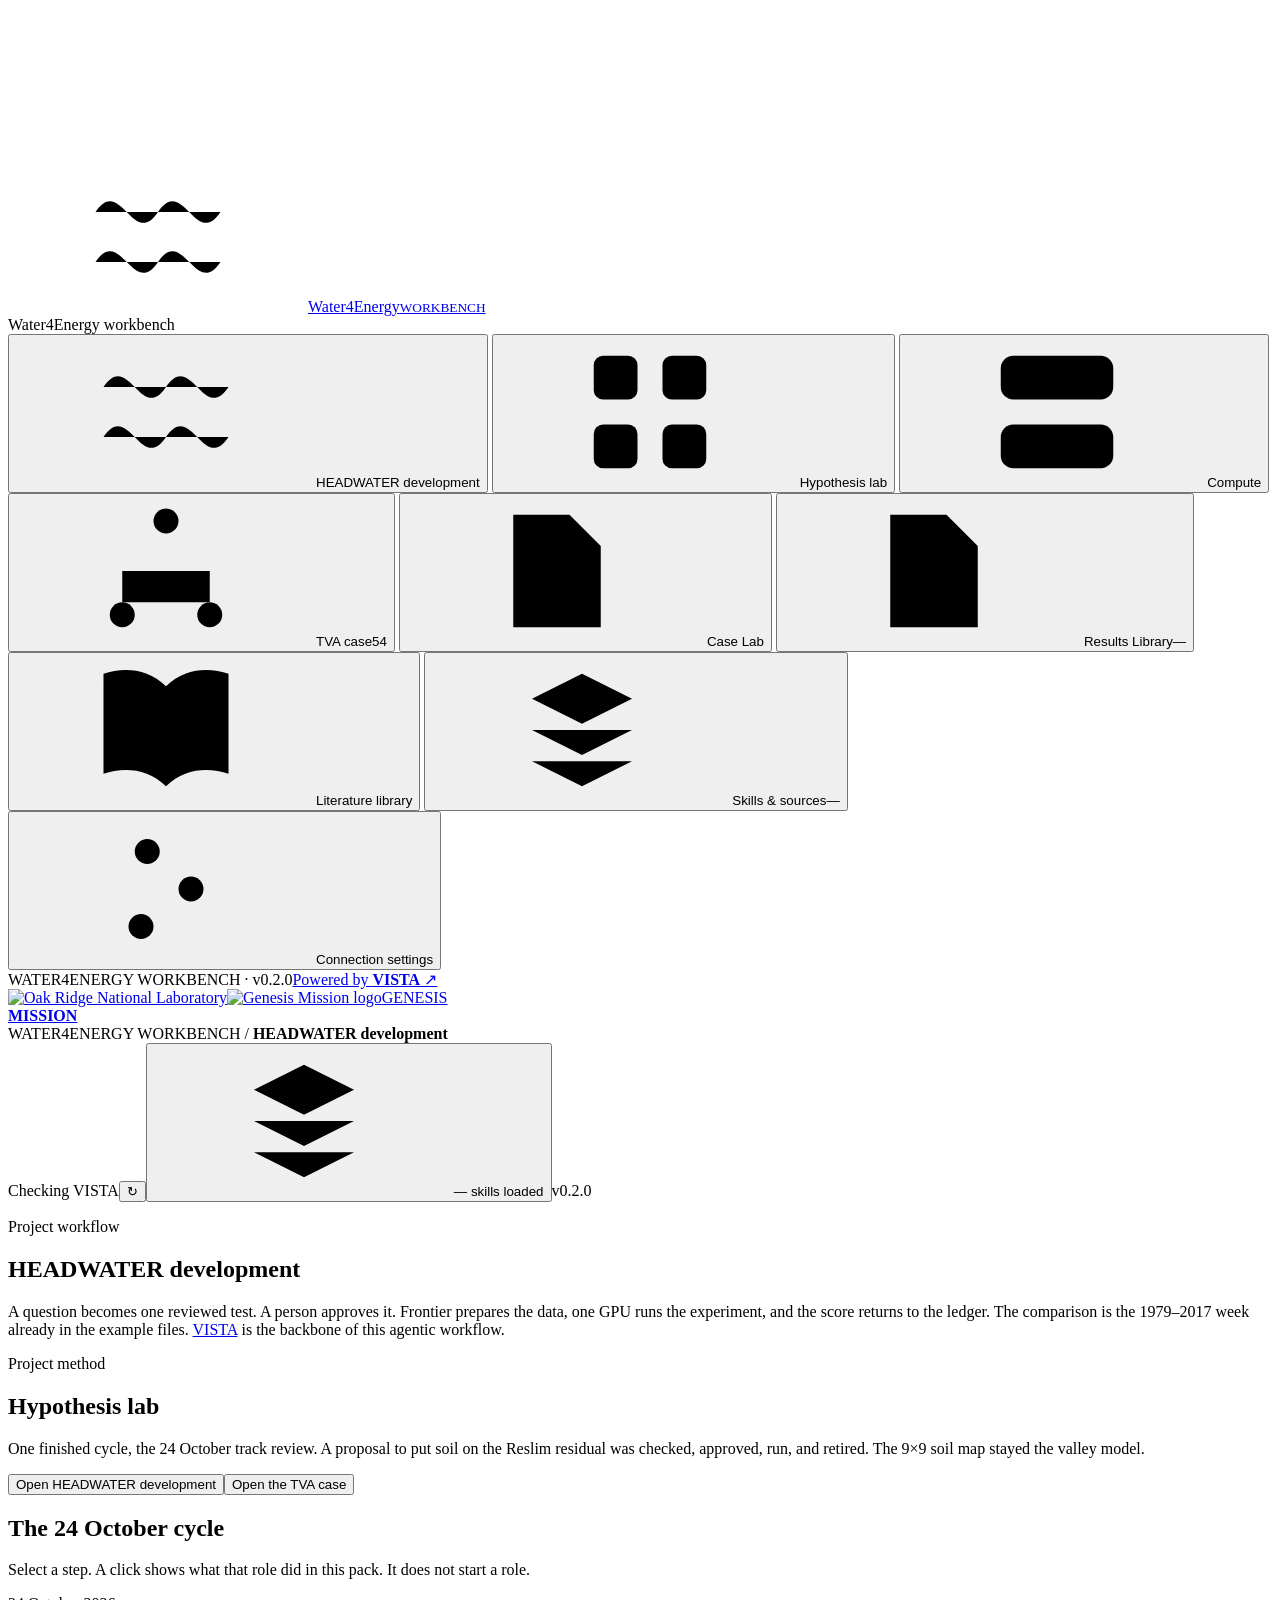
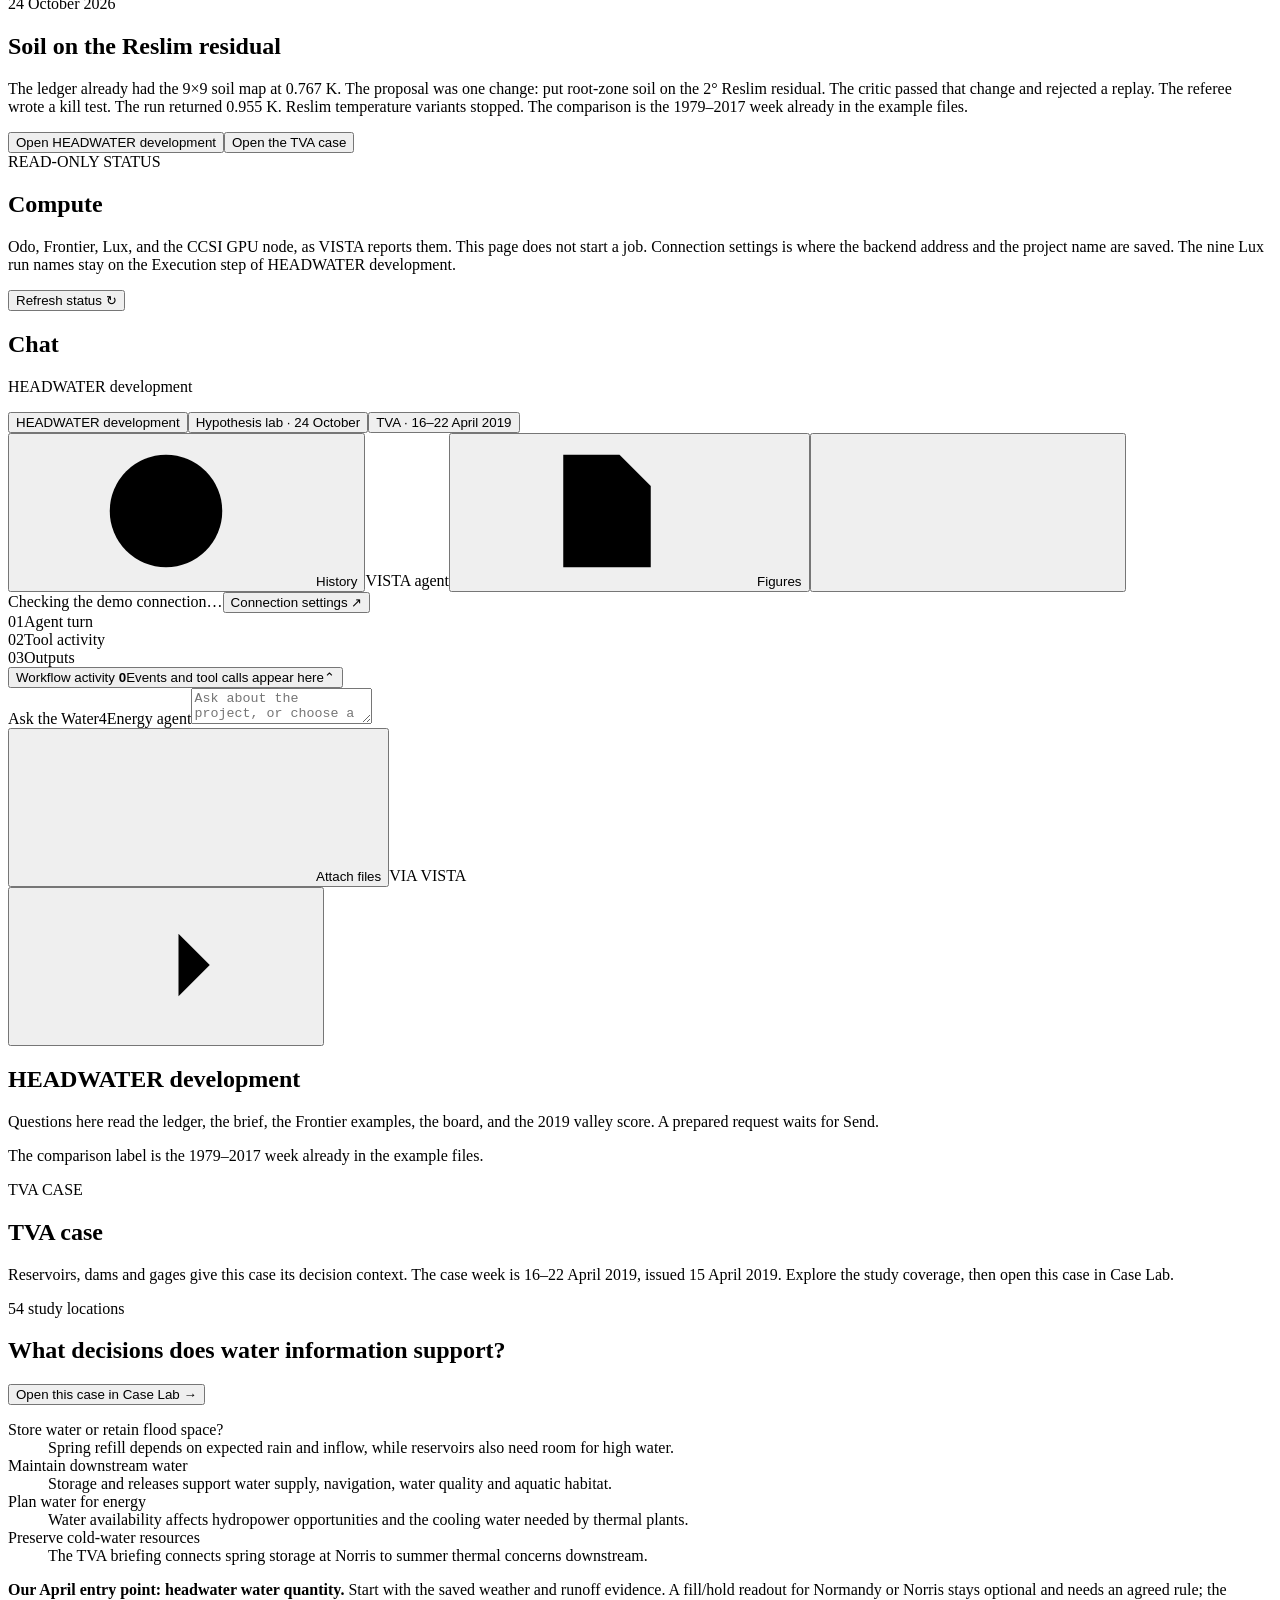
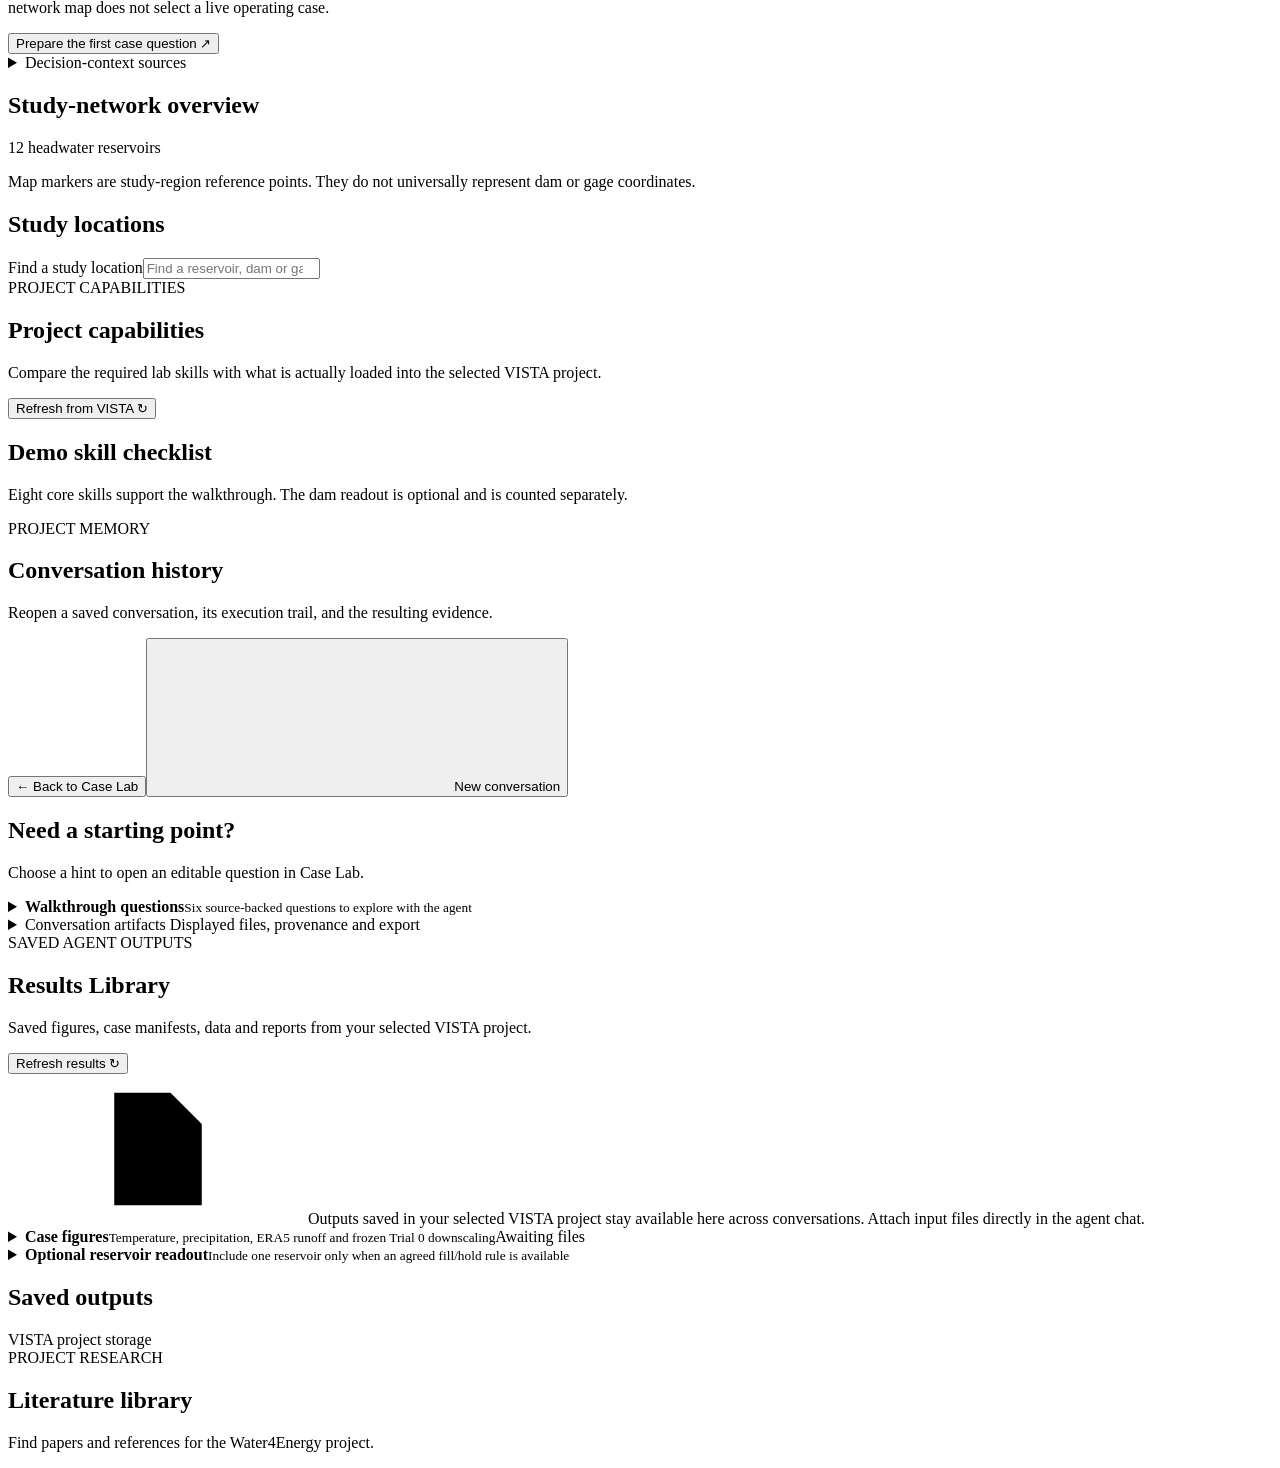
==== Water4Energy-Workbench/public/index.html @ d0199a81 "Record the Water4Energy workbench as v0.2.0, continuing Yang's v0.1.0. Chat sits beside HEADWATER de" ====
<!doctype html>
<html lang="en">
<head>
  <meta charset="utf-8">
  <meta name="viewport" content="width=device-width, initial-scale=1">
  <meta name="theme-color" content="#00662c">
  <meta name="description" content="The Water4Energy project workbench: HEADWATER development, and the cases inside the project.">
  <title>Water4Energy workbench</title>
  <link rel="icon" href="/favicon.svg" type="image/svg+xml">
  <link rel="stylesheet" href="/styles.css">
  <link rel="stylesheet" href="/brand-theme.css">
  <link rel="stylesheet" href="/live-workspace.css">
  <link rel="stylesheet" href="/results-library.css">
  <link rel="stylesheet" href="/hypothesis-demo.css">
  <link rel="stylesheet" href="/context-tools.css">
  <link rel="stylesheet" href="/hypothesis-guide.css">
  <link rel="stylesheet" href="/chat-first.css">
  <link rel="stylesheet" href="/hypothesis-lab.css">
  <link rel="stylesheet" href="/connection-resources.css">
  <link rel="stylesheet" href="/literature-library.css">
  <link rel="stylesheet" href="/composer-resize.css">
  <link rel="stylesheet" href="/research-workspace.css">
  <link rel="stylesheet" href="/case-journey.css">
  <link rel="stylesheet" href="/headwater-workflow.css">
  <script src="/project-ui.js" defer></script>
  <script src="/hypothesis-demo.js" defer></script>
  <script src="/results-library.js" defer></script>
  <script src="/hypothesis-guide.js" defer></script>
  <script src="/composer-resize.js" defer></script>
  <script src="/literature-library.js" defer></script>
  <script src="/live-lab-sync.js" defer></script>
  <script src="/headwater-workflow.js" defer></script>
  <script src="/case-journey.js" defer></script>
  <script src="/app.js" defer></script>
</head>
<body data-mode="live" class="research-theme chat-beside">
<svg class="icon-library" aria-hidden="true"><defs>
  <symbol id="i-skill" viewBox="0 0 24 24"><path d="m12 3 8 4-8 4-8-4zM4 12l8 4 8-4M4 17l8 4 8-4"/></symbol>
  <symbol id="i-network" viewBox="0 0 24 24"><circle cx="12" cy="4" r="2"/><circle cx="5" cy="19" r="2"/><circle cx="19" cy="19" r="2"/><path d="M12 6v6M5 17v-5h14v5"/></symbol>
  <symbol id="i-grid" viewBox="0 0 24 24"><rect x="3" y="3" width="7" height="7" rx="1.5"/><rect x="14" y="3" width="7" height="7" rx="1.5"/><rect x="3" y="14" width="7" height="7" rx="1.5"/><rect x="14" y="14" width="7" height="7" rx="1.5"/></symbol>
  <symbol id="i-clock" viewBox="0 0 24 24"><circle cx="12" cy="12" r="9"/><path d="M12 7v5l3 2"/></symbol>
  <symbol id="i-book" viewBox="0 0 24 24"><path d="M12 5v16M12 5C9 2 5 2 2 3v16c3-1 7-1 10 2 3-3 7-3 10-2V3c-3-1-7-1-10 2Z"/></symbol>
  <symbol id="i-file" viewBox="0 0 24 24"><path d="M14 3H5v18h14V8zM14 3v6h5M8 13h8M8 17h5"/></symbol>
  <symbol id="i-server" viewBox="0 0 24 24"><rect x="3" y="3" width="18" height="7" rx="2"/><rect x="3" y="14" width="18" height="7" rx="2"/><path d="M7 6.5h.01M7 17.5h.01M12 6.5h5M12 17.5h5"/></symbol>
  <symbol id="i-arrow" viewBox="0 0 24 24"><path d="M5 12h14m-5-5 5 5-5 5"/></symbol>
  <symbol id="i-down" viewBox="0 0 24 24"><path d="M12 3v12m-5-5 5 5 5-5M5 16v5h14v-5"/></symbol>
  <symbol id="i-plus" viewBox="0 0 24 24"><path d="M12 5v14M5 12h14"/></symbol>
  <symbol id="i-play" viewBox="0 0 24 24"><path d="m8 5 11 7-11 7z"/></symbol>
  <symbol id="i-check" viewBox="0 0 24 24"><path d="m5 12 4 4L19 6"/></symbol>
  <symbol id="i-link" viewBox="0 0 24 24"><path d="m10 13 4-4M8 16l-1 1a4 4 0 0 1-6-6l4-4a4 4 0 0 1 6 0m2 1 1-1a4 4 0 0 1 6 6l-4 4a4 4 0 0 1-6 0" transform="translate(1 0)"/></symbol>
  <symbol id="i-settings" viewBox="0 0 24 24"><path d="M4 6h16M4 12h16M4 18h16"/><circle cx="9" cy="6" r="2"/><circle cx="16" cy="12" r="2"/><circle cx="8" cy="18" r="2"/></symbol>
  <symbol id="i-close" viewBox="0 0 24 24"><path d="m6 6 12 12M6 18 18 6"/></symbol>
  <symbol id="i-wave" viewBox="0 0 24 24"><path d="M2 8c4-6 6 6 10 0s6 6 10 0M2 16c4-6 6 6 10 0s6 6 10 0"/></symbol>
  <symbol id="i-pin" viewBox="0 0 24 24"><path d="M19 10c0 5-7 11-7 11S5 15 5 10a7 7 0 1 1 14 0Z"/><circle cx="12" cy="10" r="2"/></symbol>
  <symbol id="i-stop" viewBox="0 0 24 24"><rect x="6" y="6" width="12" height="12" rx="1"/></symbol>
</defs></svg>
<aside class="sidebar">
  <a href="#headwater" class="brand" aria-label="Water4Energy home"><span class="brand-mark"><svg><use href="#i-wave"/></svg></span><span>Water<span class="brand-four">4</span>Energy<small>WORKBENCH</small></span></a>
  <div class="project-label">Water4Energy workbench</div>
  <nav class="main-nav" aria-label="Main navigation">
    <button class="nav-item active" data-view="headwater"><svg><use href="#i-wave"/></svg>HEADWATER development<span class="nav-active-dot"></span></button>
    <button class="nav-item" data-view="introduction"><svg><use href="#i-grid"/></svg>Hypothesis lab<span class="nav-active-dot"></span></button>
    <button class="nav-item" data-view="compute"><svg><use href="#i-server"/></svg>Compute<span class="nav-active-dot"></span></button>
    <button class="nav-item" data-view="network"><svg><use href="#i-network"/></svg>TVA case<span class="nav-count" id="network-count">54</span></button>
    <button class="nav-item" data-view="workspace"><svg><use href="#i-file"/></svg>Case Lab<span class="nav-active-dot"></span></button>
    <button class="nav-item" data-view="files"><svg><use href="#i-file"/></svg>Results Library<span class="nav-count" id="file-count">—</span></button>
    <button class="nav-item" data-view="literature"><svg><use href="#i-book"/></svg>Literature library</button>
    <button class="nav-item" data-view="skills"><svg><use href="#i-skill"/></svg>Skills &amp; sources<span class="nav-count" id="skill-count">—</span></button>
  </nav>
  <div class="resource-list" id="sidebar-resources" hidden></div>
  <div class="sidebar-bottom"><button id="connection-button"><svg><use href="#i-settings"/></svg>Connection settings</button><div class="powered"><span>WATER4ENERGY WORKBENCH · v0.2.0</span><a class="vista-source" href="https://github.com/Genesis-VISTA/vista" target="_blank" rel="noopener noreferrer">Powered by <b>VISTA</b> ↗</a></div></div>
</aside>
<div class="app-shell">
  <header class="topbar"><div class="brand-partners" aria-label="Oak Ridge National Laboratory and Genesis Mission"><a class="partner-ornl" href="https://www.ornl.gov/" target="_blank" rel="noopener noreferrer" aria-label="Oak Ridge National Laboratory"><img src="/assets/brand/ornl-logo.svg" alt="Oak Ridge National Laboratory" class="ornl-logo" width="156" height="38"></a><span class="partner-divider" aria-hidden="true"></span><a class="partner-genesis" href="https://www.energy.gov/undersecretaryforscience/genesis-mission/genesis-mission" target="_blank" rel="noopener noreferrer" aria-label="Genesis Mission"><img src="/assets/brand/genesis-mission-black.png" alt="Genesis Mission logo" width="61" height="63"><span>GENESIS<br><b>MISSION</b></span></a></div><div class="breadcrumb">WATER4ENERGY WORKBENCH <span>/</span> <b id="view-breadcrumb">HEADWATER development</b></div><div class="topbar-actions"><span id="connection-pill" class="connection-pill"><i></i> Checking VISTA</span><button class="icon-button" id="refresh-button" title="Refresh connection and results" aria-label="Refresh connection and results">↻</button><button class="skills-topbar" id="skills-topbar"><svg><use href="#i-skill"/></svg><span id="skills-topbar-count">—</span> skills loaded</button><span class="demo-version" title="Water4Energy workbench version">v0.2.0</span></div></header>
  <main>
    <section id="view-headwater" class="view active">
      <div class="journey-heading"><div><p class="journey-kicker">Project workflow</p><h1>HEADWATER development</h1><p>A question becomes one reviewed test. A person approves it. Frontier prepares the data, one GPU runs the experiment, and the score returns to the ledger. The comparison is the 1979–2017 week already in the example files. <a class="vista-source" href="https://github.com/Genesis-VISTA/vista" target="_blank" rel="noopener noreferrer">VISTA</a> is the backbone of this agentic workflow.</p></div></div>
      <video id="hw-video" class="hw-video" hidden controls playsinline preload="none">The project workflow clip will play here when the file is added.</video>
      <div id="headwater-workflow"></div>
    </section>
    <section id="view-introduction" class="view">
      <div class="journey-heading"><div><p class="journey-kicker">Project method</p><h1>Hypothesis lab</h1><p>One finished cycle, the 24 October track review. A proposal to put soil on the Reslim residual was checked, approved, run, and retired. The 9×9 soil map stayed the valley model.</p></div></div>
      <div class="project-entries"><button type="button" class="primary-button" data-journey-nav="headwater">Open HEADWATER development</button><button type="button" class="text-button" data-journey-nav="network">Open the TVA case</button></div>
      <div class="method-case-grid">
        <section class="method-explorer" aria-labelledby="method-title"><h2 id="method-title">The 24 October cycle</h2><p class="method-instruction">Select a step. A click shows what that role did in this pack. It does not start a role.</p><div id="intro-workflow"></div><div id="intro-step-detail" aria-live="polite"></div></section>
        <section class="case-brief" aria-labelledby="case-brief-title"><p class="journey-kicker">24 October 2026</p><h2 id="case-brief-title">Soil on the Reslim residual</h2><p>The ledger already had the 9×9 soil map at 0.767 K. The proposal was one change: put root-zone soil on the 2° Reslim residual. The critic passed that change and rejected a replay. The referee wrote a kill test. The run returned 0.955 K. Reslim temperature variants stopped. The comparison is the 1979–2017 week already in the example files.</p><div class="journey-actions"><button type="button" class="primary-button" data-journey-nav="headwater">Open HEADWATER development</button><button type="button" class="text-button" data-journey-nav="network">Open the TVA case</button></div></section>
      </div>
    </section>
    <section id="view-compute" class="view">
      <div class="page-heading"><div><div class="eyebrow">READ-ONLY STATUS</div><h1>Compute</h1><p>Odo, Frontier, Lux, and the CCSI GPU node, as VISTA reports them. This page does not start a job. Connection settings is where the backend address and the project name are saved. The nine Lux run names stay on the Execution step of HEADWATER development.</p></div></div>
      <button type="button" class="secondary-button" id="compute-refresh">Refresh status ↻</button>
      <div id="compute-resources" class="resource-cards"></div>
    </section>
    <div id="dock-chat">
      <div class="hypothesis-lab-grid">
      <section class="panel agent-panel demo-agent-primary" aria-label="Project conversation"><div class="panel-heading"><div class="lab-chat-title"><h1>Chat</h1><p id="case-lab-subtitle">HEADWATER development</p><div class="case-switcher" role="group" aria-label="Active context"><button type="button" data-case-context="headwater" aria-pressed="true">HEADWATER development</button><button type="button" data-case-context="lab" aria-pressed="false">Hypothesis lab · 24 October</button><button type="button" data-case-context="tva" aria-pressed="false">TVA · 16–22 April 2019</button></div></div><div class="agent-header-actions"><button type="button" class="text-button lab-history-button" id="lab-history" aria-label="Open conversation history"><svg aria-hidden="true"><use href="#i-clock"/></svg>History</button><span id="agent-state" class="agent-state">VISTA agent</span><button class="text-button chat-figures-button" id="view-case-figures" aria-label="View case figures" aria-controls="hypothesis-guide-gallery"><svg><use href="#i-file"/></svg>Figures</button><button class="icon-button" id="new-chat" title="New conversation" aria-label="New conversation"><svg><use href="#i-plus"/></svg></button></div></div><div class="demo-status-bar"><span id="demo-status-line" role="status">Checking the demo connection…</span><button class="text-button" id="demo-setup-button" aria-haspopup="dialog">Connection settings ↗</button></div><div id="case-question-controls" class="case-question-controls"></div><div class="workflow-strip" id="workflow-strip"><div data-step="0"><span>01</span>Agent turn</div><i></i><div data-step="1"><span>02</span>Tool activity</div><i></i><div data-step="2"><span>03</span>Outputs</div></div><div class="chat-scroll" id="chat-scroll"><div class="chat-messages" id="chat-messages" aria-live="polite"></div></div><div class="activity-drawer"><button id="activity-toggle" aria-expanded="false"><span><i class="activity-dot"></i> Workflow activity <b id="activity-count">0</b></span><span id="activity-last">Events and tool calls appear here</span><span class="chevron">⌃</span></button><div id="activity-log" class="activity-log" hidden></div></div><div id="composer-resize-handle" class="composer-resize-handle" role="separator" tabindex="0" aria-orientation="horizontal" aria-controls="chat-form prompt" aria-label="Adjust message box height" aria-describedby="composer-resize-instructions" title="Drag up to expand or down to shrink. Arrow keys adjust; Home and End choose limits. Enter or double-click resets." hidden><span class="composer-resize-grip" aria-hidden="true"></span><span class="composer-resize-label" aria-hidden="true">Adjust message box</span><span id="composer-resize-instructions" class="sr-only">Drag up to expand the message box or down to shrink it. Use Up and Down arrow keys to adjust, Home for the smallest size, End for the largest size, or Enter or double-click to reset.</span></div><form id="chat-form" class="composer"><label class="sr-only" for="prompt">Ask the Water4Energy agent</label><textarea id="prompt" rows="2" placeholder="Ask about the project, or choose a question…" ></textarea><div class="composer-bottom"><div><button type="button" id="attach-button" class="text-button"><svg><use href="#i-plus"/></svg>Attach files</button><span id="composer-mode">VIA VISTA</span></div><button type="submit" class="send-button" id="send-button" aria-label="Send message"><svg><use href="#i-arrow"/></svg></button><button type="button" id="stop-button" class="stop-button" hidden><svg><use href="#i-stop"/></svg>Stop turn</button></div></form><input type="file" id="upload-input" multiple hidden></section>
        <aside class="panel headwater-case-pane" id="headwater-case-pane" aria-label="HEADWATER evidence"><h2>HEADWATER development</h2><p>Questions here read the ledger, the brief, the Frontier examples, the board, and the 2019 valley score. A prepared request waits for Send.</p><p>The comparison label is the 1979–2017 week already in the example files.</p></aside>
        <aside class="panel headwater-case-pane" id="lab-case-pane" aria-label="Hypothesis lab evidence" hidden><h2>24 October track review</h2><p>One change: put root-zone soil on the 2° Reslim residual. The critic passed that change. The kill test was a four-week mean below 0.767 K. The run returned 0.955 K, so Reslim temperature variants stopped. The 9×9 soil map stayed the valley model.</p><p>The questions on the left fill the message box. Review the request, then Send. The comparison is the 1979–2017 week already in the example files.</p></aside>
        <aside class="panel hypothesis-guide-panel" id="hypothesis-guide" aria-label="TVA case evidence" hidden></aside>
      </div>
    </div>
    <section id="view-workspace" class="view"></section>
    <section id="view-network" class="view"><div class="page-heading"><div><div class="eyebrow">TVA CASE</div><h1>TVA case</h1><p>Reservoirs, dams and gages give this case its decision context. The case week is 16–22 April 2019, issued 15 April 2019. Explore the study coverage, then open this case in Case Lab.</p></div><span class="tag">54 study locations</span></div><section class="network-decisions" aria-labelledby="network-decisions-title"><div class="network-decision-heading"><h2 id="network-decisions-title">What decisions does water information support?</h2><button type="button" class="primary-button" data-open-case="tva">Open this case in Case Lab →</button></div><dl class="network-decision-list"><div><dt>Store water or retain flood space?</dt><dd>Spring refill depends on expected rain and inflow, while reservoirs also need room for high water.</dd></div><div><dt>Maintain downstream water</dt><dd>Storage and releases support water supply, navigation, water quality and aquatic habitat.</dd></div><div><dt>Plan water for energy</dt><dd>Water availability affects hydropower opportunities and the cooling water needed by thermal plants.</dd></div><div><dt>Preserve cold-water resources</dt><dd>The TVA briefing connects spring storage at Norris to summer thermal concerns downstream.</dd></div></dl><div class="network-case-bridge"><p><strong>Our April entry point: headwater water quantity.</strong> Start with the saved weather and runoff evidence. A fill/hold readout for Normandy or Norris stays optional and needs an agreed rule; the network map does not select a live operating case.</p><button type="button" class="text-button" data-case-question="ledger">Prepare the first case question ↗</button></div><details class="network-context-sources"><summary>Decision-context sources</summary><p><a href="https://www.tva.com/environment/managing-the-river" target="_blank" rel="noopener noreferrer">TVA: managing the river for multiple benefits ↗</a> · <a href="https://www.tva.com/Environment/Lake-Levels/How-TVA-Manages-Water-Levels" target="_blank" rel="noopener noreferrer">TVA: managing water levels ↗</a> · <a href="https://github.com/daliwang/water4energy_projectPlan/blob/main/TVA_Task3_Briefing_Summary_20260915.md" target="_blank" rel="noopener noreferrer">Project briefing, 15 September 2026 ↗</a></p></details></section><div class="network-overview" id="network-overview"></div><section class="panel network-map-panel"><div class="panel-heading"><h2>Study-network overview</h2><span class="tag">12 headwater reservoirs</span></div><div id="network-map"></div><p class="network-map-note">Map markers are study-region reference points. They do not universally represent dam or gage coordinates.</p></section><section class="panel network-roster-panel"><div class="network-roster-header"><h2>Study locations</h2><label class="sr-only" for="site-search">Find a study location</label><input id="site-search" type="search" placeholder="Find a reservoir, dam or gage…"></div><div id="network-roster" class="network-roster"></div></section></section>
    <section id="view-skills" class="view"><div class="page-heading"><div><div class="eyebrow">PROJECT CAPABILITIES</div><h1>Project capabilities</h1><p>Compare the required lab skills with what is actually loaded into the selected VISTA project.</p></div><button class="secondary-button" id="skills-refresh">Refresh from VISTA ↻</button></div><div id="skills-summary" class="skills-summary"></div><div id="skills-list" class="skills-grid"></div><section class="panel workflow-skill-plan"><h2>Demo skill checklist</h2><p>Eight core skills support the walkthrough. The dam readout is optional and is counted separately.</p><div id="required-skills"></div></section></section>
    <section id="view-history" class="view"><div class="page-heading"><div><div class="eyebrow">PROJECT MEMORY</div><h1>Conversation history</h1><p>Reopen a saved conversation, its execution trail, and the resulting evidence.</p></div><div class="history-page-actions"><button type="button" class="secondary-button" id="history-back">← Back to Case Lab</button><button class="primary-button compact" id="history-new"><svg><use href="#i-plus"/></svg>New conversation</button></div></div><div class="conversation-starting-tools"><section class="panel conversation-help-panel"><h2>Need a starting point?</h2><p>Choose a hint to open an editable question in Case Lab.</p><div id="conversation-hints" aria-label="Conversation hints"></div></section><details id="demo-questions-details" class="panel demo-disclosure"><summary><span><strong>Walkthrough questions</strong><small>Six source-backed questions to explore with the agent</small></span></summary><section class="demo-question-panel"><div id="demo-questions"></div></section></details></div><div id="history-list" class="card-list"></div><details class="demo-conversation-details"><summary>Conversation artifacts <span>Displayed files, provenance and export</span></summary>
      <section class="panel results-panel" id="results-panel"><div class="results-heading"><div><div class="eyebrow">FROM THE SELECTED CONVERSATION</div><h2>Conversation artifacts.</h2><p id="results-description">Files explicitly displayed by the agent are collected here.</p></div><div class="results-actions"><span class="tag" id="result-mode-label">Live VISTA</span><button id="export-report" class="secondary-button"><svg><use href="#i-down"/></svg>Export brief</button></div></div><div class="result-toolbar"><div class="chart-site-tabs" id="chart-site-tabs"></div><div class="chart-site-picker"><label for="result-site">SITE</label><select id="result-site" aria-label="Result site"></select></div><div class="chart-legend"><span><i class="predicted"></i>Model prediction</span><span><i class="observed"></i>Observed</span></div></div><div class="chart-layout"><div><div class="chart-axis-label" id="chart-axis-label">WEEKLY PREDICTED VOLUME · MILLION m³</div><div id="result-chart" class="result-chart"></div></div><div class="result-stats" id="result-stats"></div></div><div class="result-footer"><span><svg><use href="#i-check"/></svg><span id="provenance-short">Waiting for agent-generated outputs</span></span><button class="text-button" id="provenance-button">View provenance <span>↗</span></button></div></section>
      </details></section>
    <section id="view-files" class="view"><div class="page-heading"><div><div class="eyebrow">SAVED AGENT OUTPUTS</div><h1>Results Library</h1><p>Saved figures, case manifests, data and reports from your selected VISTA project.</p></div><button class="secondary-button" id="reload-files">Refresh results ↻</button></div><div class="mode-banner"><svg><use href="#i-file"/></svg><span>Outputs saved in your selected VISTA project stay available here across conversations. Attach input files directly in the agent chat.</span></div><div class="results-evidence-sections"><details id="case-figures-details" class="panel demo-disclosure case-figures-disclosure"><summary><span><strong>Case figures</strong><small>Temperature, precipitation, ERA5 runoff and frozen Trial 0 downscaling</small></span><span id="case-figures-status" class="tag">Awaiting files</span></summary><section class="demo-evidence-panel" aria-label="Scientific evidence for the April case"><p class="demo-evidence-intro">Runoff is an ERA5 observation; the HEADWATER runoff forecast remains unavailable. Figures come from files matching this case.</p><div id="case-evidence"></div></section></details><details id="dam-readout-details" class="panel demo-disclosure"><summary><span><strong>Optional reservoir readout</strong><small>Include one reservoir only when an agreed fill/hold rule is available</small></span></summary><section id="dam-panel" class="demo-dam-panel" aria-label="Optional dam readout"></section></details></div><section class="panel file-section"><div class="panel-heading"><h2>Saved outputs</h2><span class="tag">VISTA project storage</span></div><div id="live-files" class="file-list"></div></section></section>
    <section id="view-literature" class="view"><div class="page-heading"><div><div class="eyebrow">PROJECT RESEARCH</div><h1>Literature library</h1><p>Find papers and references for the Water4Energy project.</p></div></div><div id="literature-library" aria-label="Project literature library"></div></section>
  </main>
</div>
<dialog id="settings-dialog" aria-labelledby="settings-title"><form id="settings-form">
  <div class="dialog-heading"><div><div class="eyebrow">LOCAL VISTA</div><h2 id="settings-title">Connection settings</h2></div><button type="button" class="icon-button" data-close-dialog aria-label="Close settings"><svg><use href="#i-close"/></svg></button></div>
  <section class="connection-fields-section" aria-labelledby="vista-connection-title"><h3 id="vista-connection-title">VISTA connection</h3><p>Open VISTA on this laptop first. Save updates only the backend address and project used by this interface. <a class="vista-source" href="https://github.com/Genesis-VISTA/vista" target="_blank" rel="noopener noreferrer">VISTA on GitHub ↗</a></p>
    <div class="connection-fields-grid"><div><label for="backend-url">Backend address</label><input id="backend-url" name="backend_url" value="http://127.0.0.1:8001" required><small>A local loopback address; the default VISTA backend uses port 8001.</small></div><div><label for="project-name">VISTA project name</label><input id="project-name" name="project" value="Water4Energy-TVA-agent-loop" required><small>This project must already exist in your local VISTA installation.</small></div></div>
    <p class="connection-scope-note">Credentials and cluster connections stay managed by VISTA.</p><div id="settings-status" class="dialog-status" role="status"></div><div class="connection-save-actions"><button class="primary-button compact" type="submit">Save &amp; check connection</button></div>
  </section>
  <section class="settings-compute-section" aria-labelledby="settings-compute-title"><div class="settings-compute-heading"><div><h3 id="settings-compute-title">Compute resources</h3><p>Existing resource connections reported by VISTA.</p></div><button type="button" class="secondary-button" id="resource-refresh">Refresh status ↻</button></div><div id="resource-cards" class="resource-cards"></div><p class="settings-compute-note">Saved evidence comes first. A figure redraw needs an explicitly supported VISTA connection and script. Resource status does not verify the scientific source files.</p></section>
  <div class="dialog-footer"><button type="button" class="secondary-button" data-close-dialog>Close</button></div>
</form></dialog>
<dialog id="details-dialog"><div class="dialog-heading"><h2 id="details-title">Project details</h2><button class="icon-button" data-close-dialog aria-label="Close details"><svg><use href="#i-close"/></svg></button></div><div id="details-content" class="details-content"></div></dialog>
<dialog id="elicitation-dialog"><div class="dialog-heading"><h2>VISTA needs your input</h2></div><form id="elicitation-form"><p id="elicitation-message"></p><div id="elicitation-fields"></div><div class="dialog-footer"><button type="button" id="elicitation-decline" class="secondary-button">Decline</button><button type="submit" class="primary-button compact">Continue</button></div></form></dialog>
<div class="toast" id="toast" role="status" hidden></div>
</body>
</html>
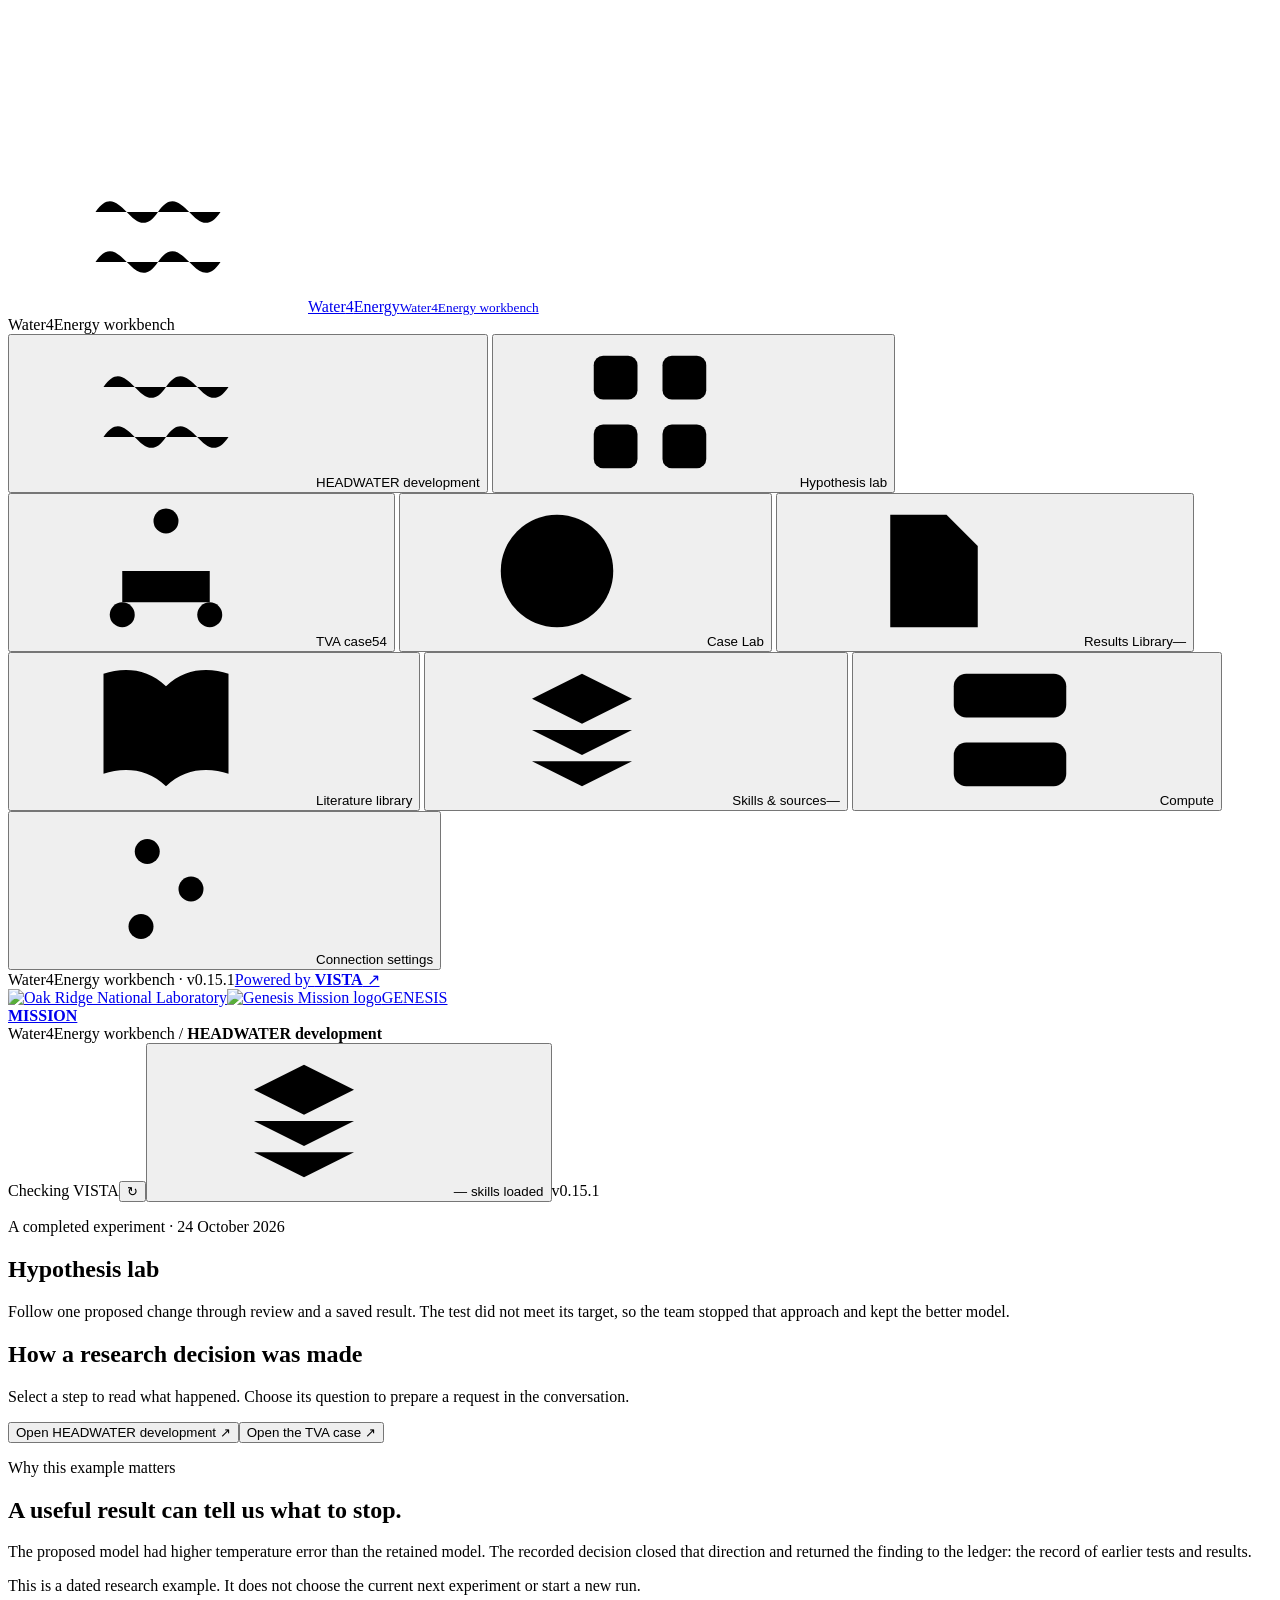
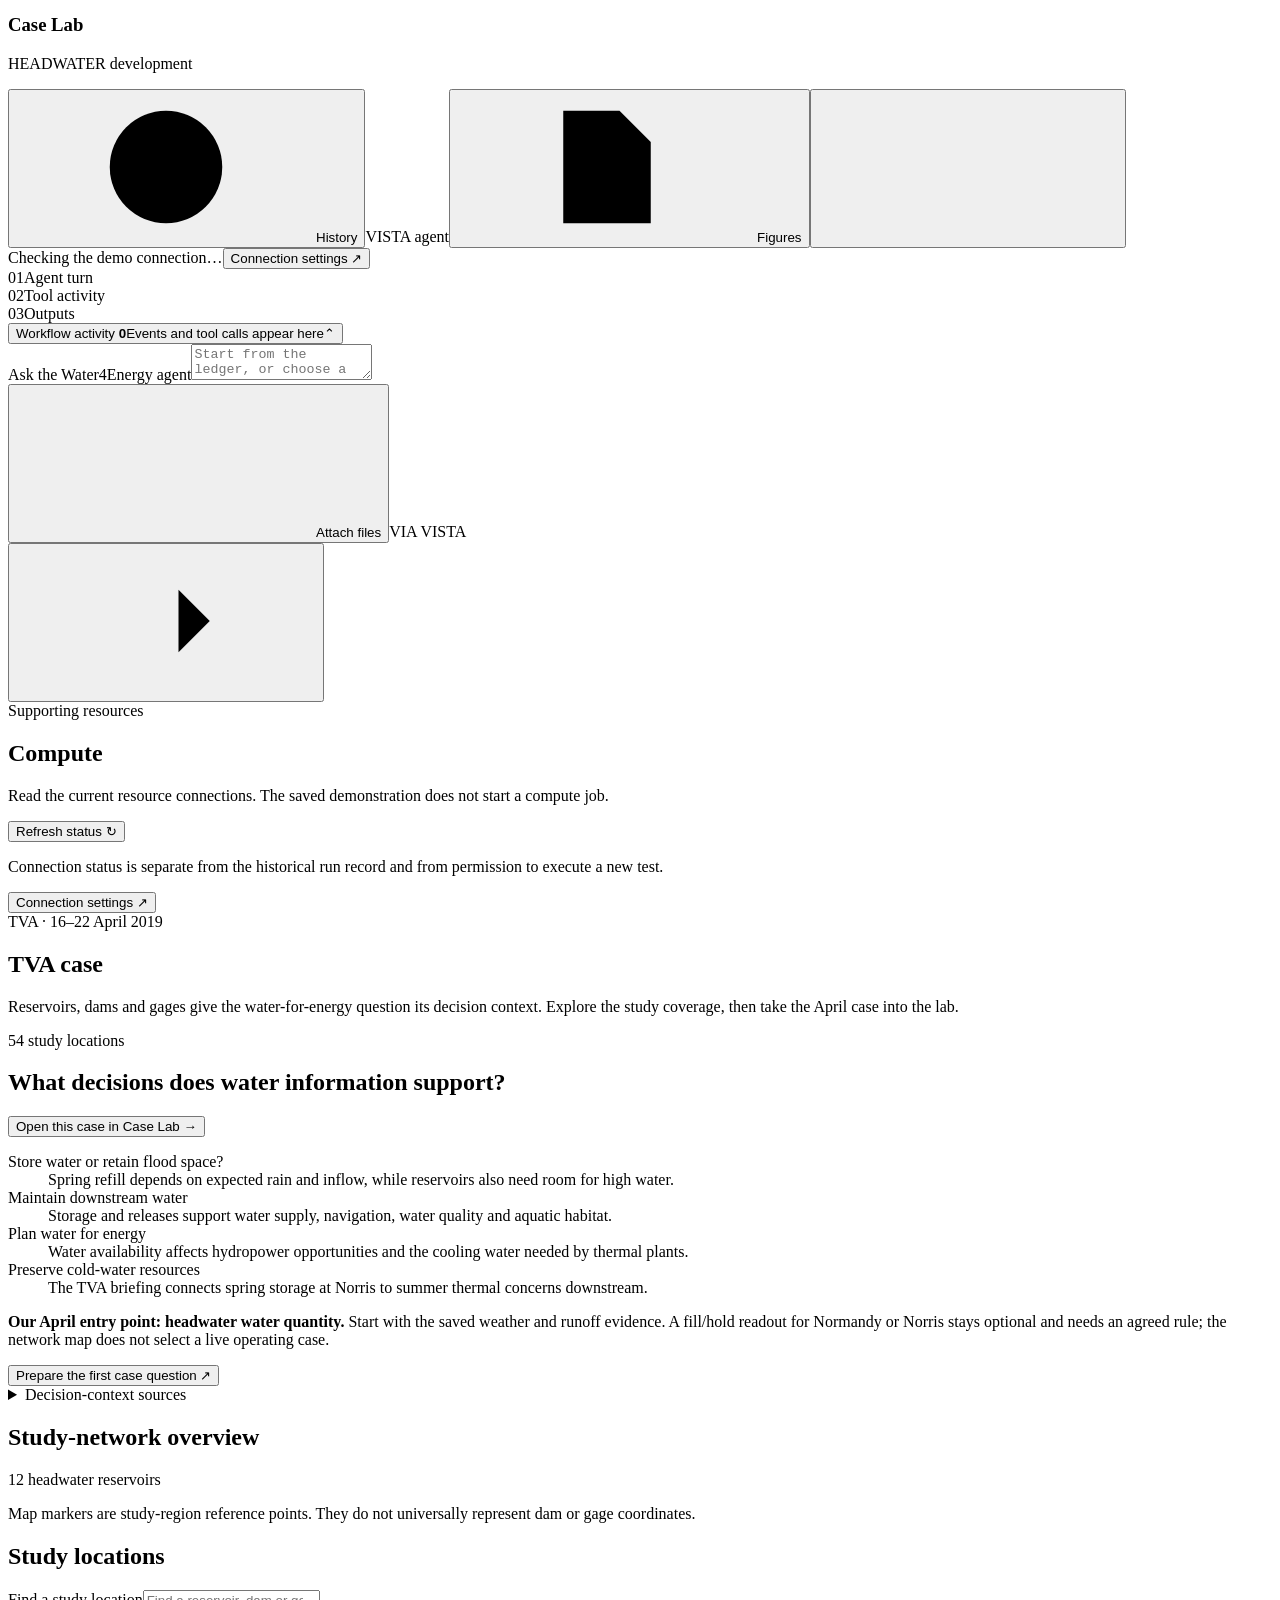
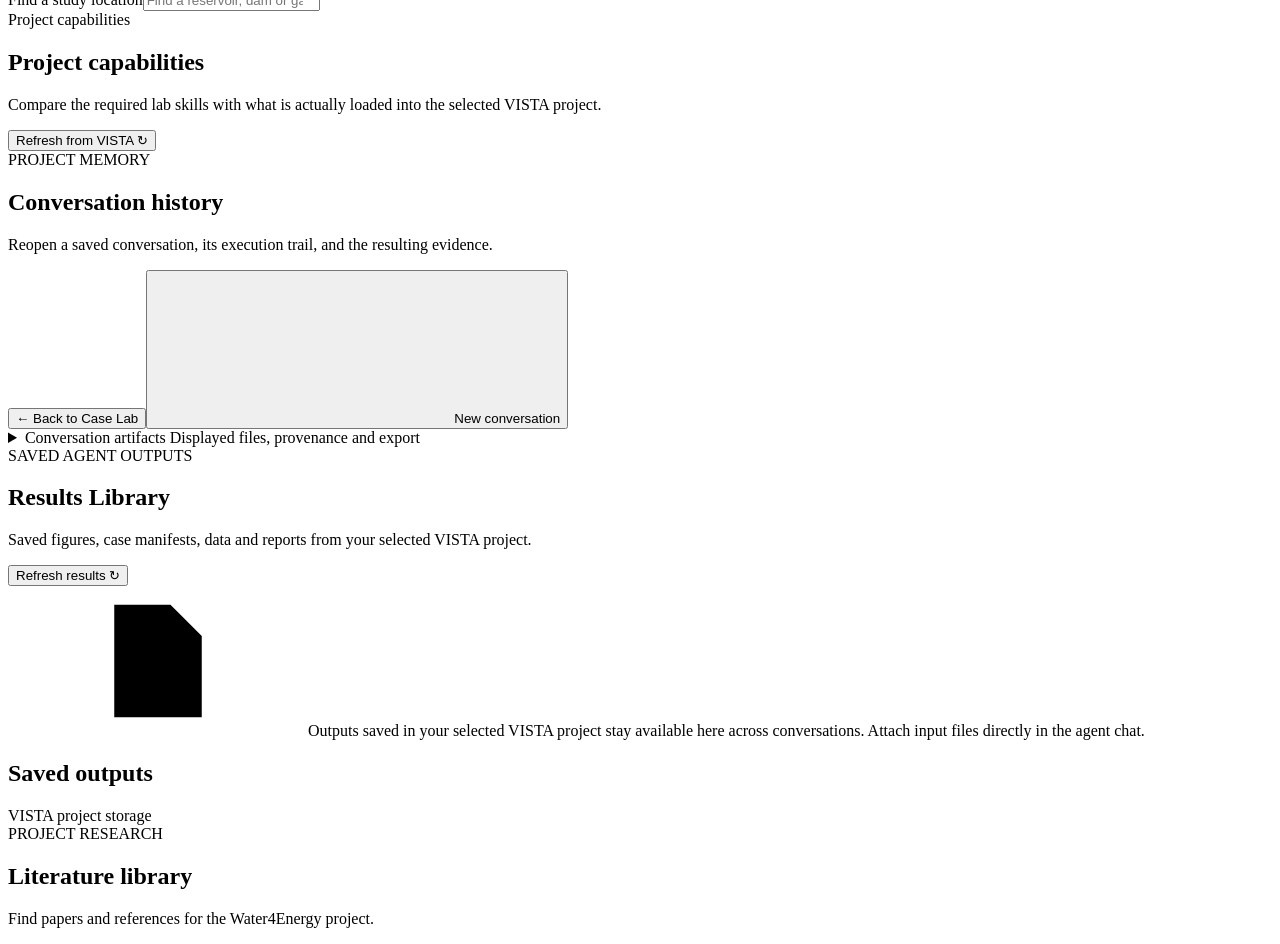
==== commit efc37424: "Update the Water4Energy workbench to v0.15.1" ====
--- a/Water4Energy-Workbench/public/index.html
+++ b/Water4Energy-Workbench/public/index.html
@@ -4,7 +4,7 @@
   <meta charset="utf-8">
   <meta name="viewport" content="width=device-width, initial-scale=1">
   <meta name="theme-color" content="#00662c">
-  <meta name="description" content="The Water4Energy project workbench: HEADWATER development, and the cases inside the project.">
+  <meta name="description" content="The Water4Energy project workbench: HEADWATER development, and the cases inside the project">
   <title>Water4Energy workbench</title>
   <link rel="icon" href="/favicon.svg" type="image/svg+xml">
   <link rel="stylesheet" href="/styles.css">
@@ -22,6 +22,8 @@
   <link rel="stylesheet" href="/research-workspace.css">
   <link rel="stylesheet" href="/case-journey.css">
   <link rel="stylesheet" href="/headwater-workflow.css">
+  <link rel="stylesheet" href="/lab24.css">
+  <link rel="stylesheet" href="/integrated-workspace.css">
   <script src="/project-ui.js" defer></script>
   <script src="/hypothesis-demo.js" defer></script>
   <script src="/results-library.js" defer></script>
@@ -31,9 +33,11 @@
   <script src="/live-lab-sync.js" defer></script>
   <script src="/headwater-workflow.js" defer></script>
   <script src="/case-journey.js" defer></script>
+  <script src="/agent-response.js" defer></script>
+  <script src="/lab24.js" defer></script>
   <script src="/app.js" defer></script>
 </head>
-<body data-mode="live" class="research-theme chat-beside">
+<body data-mode="live" class="research-theme">
 <svg class="icon-library" aria-hidden="true"><defs>
   <symbol id="i-skill" viewBox="0 0 24 24"><path d="m12 3 8 4-8 4-8-4zM4 12l8 4 8-4M4 17l8 4 8-4"/></symbol>
   <symbol id="i-network" viewBox="0 0 24 24"><circle cx="12" cy="4" r="2"/><circle cx="5" cy="19" r="2"/><circle cx="19" cy="19" r="2"/><path d="M12 6v6M5 17v-5h14v5"/></symbol>
@@ -55,63 +59,53 @@
   <symbol id="i-stop" viewBox="0 0 24 24"><rect x="6" y="6" width="12" height="12" rx="1"/></symbol>
 </defs></svg>
 <aside class="sidebar">
-  <a href="#headwater" class="brand" aria-label="Water4Energy home"><span class="brand-mark"><svg><use href="#i-wave"/></svg></span><span>Water<span class="brand-four">4</span>Energy<small>WORKBENCH</small></span></a>
+  <a href="#development" class="brand" aria-label="Water4Energy home"><span class="brand-mark"><svg><use href="#i-wave"/></svg></span><span>Water<span class="brand-four">4</span>Energy<small>Water4Energy workbench</small></span></a>
   <div class="project-label">Water4Energy workbench</div>
   <nav class="main-nav" aria-label="Main navigation">
-    <button class="nav-item active" data-view="headwater"><svg><use href="#i-wave"/></svg>HEADWATER development<span class="nav-active-dot"></span></button>
-    <button class="nav-item" data-view="introduction"><svg><use href="#i-grid"/></svg>Hypothesis lab<span class="nav-active-dot"></span></button>
-    <button class="nav-item" data-view="compute"><svg><use href="#i-server"/></svg>Compute<span class="nav-active-dot"></span></button>
+    <button class="nav-item active" data-view="development"><svg><use href="#i-wave"/></svg>HEADWATER development<span class="nav-active-dot"></span></button>
+    <button class="nav-item" data-view="introduction"><svg><use href="#i-grid"/></svg>Hypothesis lab</button>
     <button class="nav-item" data-view="network"><svg><use href="#i-network"/></svg>TVA case<span class="nav-count" id="network-count">54</span></button>
-    <button class="nav-item" data-view="workspace"><svg><use href="#i-file"/></svg>Case Lab<span class="nav-active-dot"></span></button>
+    <button class="nav-item" data-view="workspace"><svg><use href="#i-clock"/></svg>Case Lab<span class="nav-active-dot"></span></button>
     <button class="nav-item" data-view="files"><svg><use href="#i-file"/></svg>Results Library<span class="nav-count" id="file-count">—</span></button>
     <button class="nav-item" data-view="literature"><svg><use href="#i-book"/></svg>Literature library</button>
     <button class="nav-item" data-view="skills"><svg><use href="#i-skill"/></svg>Skills &amp; sources<span class="nav-count" id="skill-count">—</span></button>
+    <button class="nav-item" data-view="compute"><svg><use href="#i-server"/></svg>Compute</button>
   </nav>
   <div class="resource-list" id="sidebar-resources" hidden></div>
-  <div class="sidebar-bottom"><button id="connection-button"><svg><use href="#i-settings"/></svg>Connection settings</button><div class="powered"><span>WATER4ENERGY WORKBENCH · v0.2.0</span><a class="vista-source" href="https://github.com/Genesis-VISTA/vista" target="_blank" rel="noopener noreferrer">Powered by <b>VISTA</b> ↗</a></div></div>
+  <div class="sidebar-bottom"><button id="connection-button"><svg><use href="#i-settings"/></svg>Connection settings</button><div class="powered"><span>Water4Energy workbench · v0.15.1</span><span><a href="https://github.com/Genesis-VISTA/vista" target="_blank" rel="noopener noreferrer">Powered by <b>VISTA</b> ↗</a></span></div></div>
 </aside>
 <div class="app-shell">
-  <header class="topbar"><div class="brand-partners" aria-label="Oak Ridge National Laboratory and Genesis Mission"><a class="partner-ornl" href="https://www.ornl.gov/" target="_blank" rel="noopener noreferrer" aria-label="Oak Ridge National Laboratory"><img src="/assets/brand/ornl-logo.svg" alt="Oak Ridge National Laboratory" class="ornl-logo" width="156" height="38"></a><span class="partner-divider" aria-hidden="true"></span><a class="partner-genesis" href="https://www.energy.gov/undersecretaryforscience/genesis-mission/genesis-mission" target="_blank" rel="noopener noreferrer" aria-label="Genesis Mission"><img src="/assets/brand/genesis-mission-black.png" alt="Genesis Mission logo" width="61" height="63"><span>GENESIS<br><b>MISSION</b></span></a></div><div class="breadcrumb">WATER4ENERGY WORKBENCH <span>/</span> <b id="view-breadcrumb">HEADWATER development</b></div><div class="topbar-actions"><span id="connection-pill" class="connection-pill"><i></i> Checking VISTA</span><button class="icon-button" id="refresh-button" title="Refresh connection and results" aria-label="Refresh connection and results">↻</button><button class="skills-topbar" id="skills-topbar"><svg><use href="#i-skill"/></svg><span id="skills-topbar-count">—</span> skills loaded</button><span class="demo-version" title="Water4Energy workbench version">v0.2.0</span></div></header>
+  <header class="topbar"><div class="brand-partners" aria-label="Oak Ridge National Laboratory and Genesis Mission"><a class="partner-ornl" href="https://www.ornl.gov/" target="_blank" rel="noopener noreferrer" aria-label="Oak Ridge National Laboratory"><img src="/assets/brand/ornl-logo.svg" alt="Oak Ridge National Laboratory" class="ornl-logo" width="156" height="38"></a><span class="partner-divider" aria-hidden="true"></span><a class="partner-genesis" href="https://www.energy.gov/undersecretaryforscience/genesis-mission/genesis-mission" target="_blank" rel="noopener noreferrer" aria-label="Genesis Mission"><img src="/assets/brand/genesis-mission-black.png" alt="Genesis Mission logo" width="61" height="63"><span>GENESIS<br><b>MISSION</b></span></a></div><div class="breadcrumb">Water4Energy workbench <span>/</span> <b id="view-breadcrumb">HEADWATER development</b></div><div class="topbar-actions"><span id="connection-pill" class="connection-pill"><i></i> Checking VISTA</span><button class="icon-button" id="refresh-button" title="Refresh connection and results" aria-label="Refresh connection and results">↻</button><button class="skills-topbar" id="skills-topbar"><svg><use href="#i-skill"/></svg><span id="skills-topbar-count">—</span> skills loaded</button><span class="demo-version" title="Water4Energy workbench version">v0.15.1</span></div></header>
   <main>
-    <section id="view-headwater" class="view active">
-      <div class="journey-heading"><div><p class="journey-kicker">Project workflow</p><h1>HEADWATER development</h1><p>A question becomes one reviewed test. A person approves it. Frontier prepares the data, one GPU runs the experiment, and the score returns to the ledger. The comparison is the 1979–2017 week already in the example files. <a class="vista-source" href="https://github.com/Genesis-VISTA/vista" target="_blank" rel="noopener noreferrer">VISTA</a> is the backbone of this agentic workflow.</p></div></div>
-      <video id="hw-video" class="hw-video" hidden controls playsinline preload="none">The project workflow clip will play here when the file is added.</video>
-      <div id="headwater-workflow"></div>
-    </section>
+    <div id="conversation-dock" hidden></div>
+    <section id="project-live-evidence" class="project-live-evidence" hidden aria-label="Figures displayed in the current conversation"></section>
+    <section id="view-development" class="view active"><div id="headwater-workflow"></div></section>
     <section id="view-introduction" class="view">
-      <div class="journey-heading"><div><p class="journey-kicker">Project method</p><h1>Hypothesis lab</h1><p>One finished cycle, the 24 October track review. A proposal to put soil on the Reslim residual was checked, approved, run, and retired. The 9×9 soil map stayed the valley model.</p></div></div>
-      <div class="project-entries"><button type="button" class="primary-button" data-journey-nav="headwater">Open HEADWATER development</button><button type="button" class="text-button" data-journey-nav="network">Open the TVA case</button></div>
+      <div class="journey-heading"><div><p class="journey-kicker">A completed experiment · 24 October 2026</p><h1>Hypothesis lab</h1><p>Follow one proposed change through review and a saved result. The test did not meet its target, so the team stopped that approach and kept the better model.</p></div></div>
       <div class="method-case-grid">
-        <section class="method-explorer" aria-labelledby="method-title"><h2 id="method-title">The 24 October cycle</h2><p class="method-instruction">Select a step. A click shows what that role did in this pack. It does not start a role.</p><div id="intro-workflow"></div><div id="intro-step-detail" aria-live="polite"></div></section>
-        <section class="case-brief" aria-labelledby="case-brief-title"><p class="journey-kicker">24 October 2026</p><h2 id="case-brief-title">Soil on the Reslim residual</h2><p>The ledger already had the 9×9 soil map at 0.767 K. The proposal was one change: put root-zone soil on the 2° Reslim residual. The critic passed that change and rejected a replay. The referee wrote a kill test. The run returned 0.955 K. Reslim temperature variants stopped. The comparison is the 1979–2017 week already in the example files.</p><div class="journey-actions"><button type="button" class="primary-button" data-journey-nav="headwater">Open HEADWATER development</button><button type="button" class="text-button" data-journey-nav="network">Open the TVA case</button></div></section>
+        <section class="method-explorer" aria-labelledby="method-title"><h2 id="method-title">How a research decision was made</h2><p class="method-instruction">Select a step to read what happened. Choose its question to prepare a request in the conversation.</p><div id="intro-workflow"></div><div id="intro-step-detail" aria-live="polite"></div><div class="journey-actions method-destinations"><button type="button" class="text-button" data-journey-nav="development">Open HEADWATER development ↗</button><button type="button" class="text-button" data-open-tva-case="network">Open the TVA case ↗</button></div></section>
+        <section class="case-brief" aria-labelledby="project-loop-title"><p class="journey-kicker">Why this example matters</p><h2 id="project-loop-title">A useful result can tell us what to stop.</h2><p>The proposed model had higher temperature error than the retained model. The recorded decision closed that direction and returned the finding to the ledger: the record of earlier tests and results.</p><p>This is a dated research example. It does not choose the current next experiment or start a new run.</p></section>
       </div>
     </section>
-    <section id="view-compute" class="view">
-      <div class="page-heading"><div><div class="eyebrow">READ-ONLY STATUS</div><h1>Compute</h1><p>Odo, Frontier, Lux, and the CCSI GPU node, as VISTA reports them. This page does not start a job. Connection settings is where the backend address and the project name are saved. The nine Lux run names stay on the Execution step of HEADWATER development.</p></div></div>
-      <button type="button" class="secondary-button" id="compute-refresh">Refresh status ↻</button>
-      <div id="compute-resources" class="resource-cards"></div>
+    <section id="view-workspace" class="view">
+      <div class="hypothesis-lab-grid">
+      <section class="panel agent-panel demo-agent-primary" aria-label="Project conversation"><div class="panel-heading"><div class="lab-chat-title"><h1>Case Lab</h1><p id="case-lab-subtitle">HEADWATER development</p></div><div class="agent-header-actions"><label class="context-switcher" hidden><span class="sr-only">Active context</span><select id="active-context" aria-label="Active context"></select></label><button type="button" class="text-button lab-history-button" id="lab-history" aria-label="Open conversation history"><svg aria-hidden="true"><use href="#i-clock"/></svg>History</button><span id="agent-state" class="agent-state">VISTA agent</span><button class="text-button chat-figures-button" id="view-case-figures" aria-label="View case figures" aria-controls="hypothesis-guide-gallery"><svg><use href="#i-file"/></svg>Figures</button><button class="icon-button" id="new-chat" title="New conversation" aria-label="New conversation"><svg><use href="#i-plus"/></svg></button></div></div><div id="context-pills" class="context-pills" role="group" aria-label="Conversation context"></div><div class="demo-status-bar"><span id="demo-status-line" role="status">Checking the demo connection…</span><button class="text-button" id="demo-setup-button" aria-haspopup="dialog">Connection settings ↗</button></div><div id="case-question-controls" class="case-question-controls"></div><div class="workflow-strip" id="workflow-strip"><div data-step="0"><span>01</span>Agent turn</div><i></i><div data-step="1"><span>02</span>Tool activity</div><i></i><div data-step="2"><span>03</span>Outputs</div></div><div class="chat-scroll" id="chat-scroll"><div class="chat-messages" id="chat-messages" aria-live="polite"></div></div><div class="activity-drawer"><button id="activity-toggle" aria-expanded="false"><span><i class="activity-dot"></i> Workflow activity <b id="activity-count">0</b></span><span id="activity-last">Events and tool calls appear here</span><span class="chevron">⌃</span></button><div id="activity-log" class="activity-log" hidden></div></div><div id="composer-resize-handle" class="composer-resize-handle" role="separator" tabindex="0" aria-orientation="horizontal" aria-controls="chat-form prompt" aria-label="Adjust message box height" aria-describedby="composer-resize-instructions" title="Drag up to expand or down to shrink. Arrow keys adjust; Home and End choose limits. Enter or double-click resets." hidden><span class="composer-resize-grip" aria-hidden="true"></span><span class="composer-resize-label" aria-hidden="true">Adjust message box</span><span id="composer-resize-instructions" class="sr-only">Drag up to expand the message box or down to shrink it. Use Up and Down arrow keys to adjust, Home for the smallest size, End for the largest size, or Enter or double-click to reset.</span></div><form id="chat-form" class="composer"><label class="sr-only" for="prompt">Ask the Water4Energy agent</label><textarea id="prompt" rows="2" placeholder="Start from the ledger, or choose a question…" ></textarea><div class="composer-bottom"><div><button type="button" id="attach-button" class="text-button"><svg><use href="#i-plus"/></svg>Attach files</button><span id="composer-mode">VIA VISTA</span></div><button type="submit" class="send-button" id="send-button" aria-label="Send message"><svg><use href="#i-arrow"/></svg></button><button type="button" id="stop-button" class="stop-button" hidden><svg><use href="#i-stop"/></svg>Stop turn</button></div></form><input type="file" id="upload-input" multiple hidden></section>
+        <aside class="panel hypothesis-guide-panel" id="hypothesis-guide" data-april-only aria-label="TVA case evidence workspace" hidden></aside><aside class="panel development-evidence-panel" id="development-evidence" aria-label="HEADWATER development evidence"></aside><aside class="panel development-evidence-panel" id="lab24-evidence" aria-label="October experiment evidence" hidden></aside>
+      </div>
     </section>
-    <div id="dock-chat">
-      <div class="hypothesis-lab-grid">
-      <section class="panel agent-panel demo-agent-primary" aria-label="Project conversation"><div class="panel-heading"><div class="lab-chat-title"><h1>Chat</h1><p id="case-lab-subtitle">HEADWATER development</p><div class="case-switcher" role="group" aria-label="Active context"><button type="button" data-case-context="headwater" aria-pressed="true">HEADWATER development</button><button type="button" data-case-context="lab" aria-pressed="false">Hypothesis lab · 24 October</button><button type="button" data-case-context="tva" aria-pressed="false">TVA · 16–22 April 2019</button></div></div><div class="agent-header-actions"><button type="button" class="text-button lab-history-button" id="lab-history" aria-label="Open conversation history"><svg aria-hidden="true"><use href="#i-clock"/></svg>History</button><span id="agent-state" class="agent-state">VISTA agent</span><button class="text-button chat-figures-button" id="view-case-figures" aria-label="View case figures" aria-controls="hypothesis-guide-gallery"><svg><use href="#i-file"/></svg>Figures</button><button class="icon-button" id="new-chat" title="New conversation" aria-label="New conversation"><svg><use href="#i-plus"/></svg></button></div></div><div class="demo-status-bar"><span id="demo-status-line" role="status">Checking the demo connection…</span><button class="text-button" id="demo-setup-button" aria-haspopup="dialog">Connection settings ↗</button></div><div id="case-question-controls" class="case-question-controls"></div><div class="workflow-strip" id="workflow-strip"><div data-step="0"><span>01</span>Agent turn</div><i></i><div data-step="1"><span>02</span>Tool activity</div><i></i><div data-step="2"><span>03</span>Outputs</div></div><div class="chat-scroll" id="chat-scroll"><div class="chat-messages" id="chat-messages" aria-live="polite"></div></div><div class="activity-drawer"><button id="activity-toggle" aria-expanded="false"><span><i class="activity-dot"></i> Workflow activity <b id="activity-count">0</b></span><span id="activity-last">Events and tool calls appear here</span><span class="chevron">⌃</span></button><div id="activity-log" class="activity-log" hidden></div></div><div id="composer-resize-handle" class="composer-resize-handle" role="separator" tabindex="0" aria-orientation="horizontal" aria-controls="chat-form prompt" aria-label="Adjust message box height" aria-describedby="composer-resize-instructions" title="Drag up to expand or down to shrink. Arrow keys adjust; Home and End choose limits. Enter or double-click resets." hidden><span class="composer-resize-grip" aria-hidden="true"></span><span class="composer-resize-label" aria-hidden="true">Adjust message box</span><span id="composer-resize-instructions" class="sr-only">Drag up to expand the message box or down to shrink it. Use Up and Down arrow keys to adjust, Home for the smallest size, End for the largest size, or Enter or double-click to reset.</span></div><form id="chat-form" class="composer"><label class="sr-only" for="prompt">Ask the Water4Energy agent</label><textarea id="prompt" rows="2" placeholder="Ask about the project, or choose a question…" ></textarea><div class="composer-bottom"><div><button type="button" id="attach-button" class="text-button"><svg><use href="#i-plus"/></svg>Attach files</button><span id="composer-mode">VIA VISTA</span></div><button type="submit" class="send-button" id="send-button" aria-label="Send message"><svg><use href="#i-arrow"/></svg></button><button type="button" id="stop-button" class="stop-button" hidden><svg><use href="#i-stop"/></svg>Stop turn</button></div></form><input type="file" id="upload-input" multiple hidden></section>
-        <aside class="panel headwater-case-pane" id="headwater-case-pane" aria-label="HEADWATER evidence"><h2>HEADWATER development</h2><p>Questions here read the ledger, the brief, the Frontier examples, the board, and the 2019 valley score. A prepared request waits for Send.</p><p>The comparison label is the 1979–2017 week already in the example files.</p></aside>
-        <aside class="panel headwater-case-pane" id="lab-case-pane" aria-label="Hypothesis lab evidence" hidden><h2>24 October track review</h2><p>One change: put root-zone soil on the 2° Reslim residual. The critic passed that change. The kill test was a four-week mean below 0.767 K. The run returned 0.955 K, so Reslim temperature variants stopped. The 9×9 soil map stayed the valley model.</p><p>The questions on the left fill the message box. Review the request, then Send. The comparison is the 1979–2017 week already in the example files.</p></aside>
-        <aside class="panel hypothesis-guide-panel" id="hypothesis-guide" aria-label="TVA case evidence" hidden></aside>
-      </div>
-    </div>
-    <section id="view-workspace" class="view"></section>
-    <section id="view-network" class="view"><div class="page-heading"><div><div class="eyebrow">TVA CASE</div><h1>TVA case</h1><p>Reservoirs, dams and gages give this case its decision context. The case week is 16–22 April 2019, issued 15 April 2019. Explore the study coverage, then open this case in Case Lab.</p></div><span class="tag">54 study locations</span></div><section class="network-decisions" aria-labelledby="network-decisions-title"><div class="network-decision-heading"><h2 id="network-decisions-title">What decisions does water information support?</h2><button type="button" class="primary-button" data-open-case="tva">Open this case in Case Lab →</button></div><dl class="network-decision-list"><div><dt>Store water or retain flood space?</dt><dd>Spring refill depends on expected rain and inflow, while reservoirs also need room for high water.</dd></div><div><dt>Maintain downstream water</dt><dd>Storage and releases support water supply, navigation, water quality and aquatic habitat.</dd></div><div><dt>Plan water for energy</dt><dd>Water availability affects hydropower opportunities and the cooling water needed by thermal plants.</dd></div><div><dt>Preserve cold-water resources</dt><dd>The TVA briefing connects spring storage at Norris to summer thermal concerns downstream.</dd></div></dl><div class="network-case-bridge"><p><strong>Our April entry point: headwater water quantity.</strong> Start with the saved weather and runoff evidence. A fill/hold readout for Normandy or Norris stays optional and needs an agreed rule; the network map does not select a live operating case.</p><button type="button" class="text-button" data-case-question="ledger">Prepare the first case question ↗</button></div><details class="network-context-sources"><summary>Decision-context sources</summary><p><a href="https://www.tva.com/environment/managing-the-river" target="_blank" rel="noopener noreferrer">TVA: managing the river for multiple benefits ↗</a> · <a href="https://www.tva.com/Environment/Lake-Levels/How-TVA-Manages-Water-Levels" target="_blank" rel="noopener noreferrer">TVA: managing water levels ↗</a> · <a href="https://github.com/daliwang/water4energy_projectPlan/blob/main/TVA_Task3_Briefing_Summary_20260915.md" target="_blank" rel="noopener noreferrer">Project briefing, 15 September 2026 ↗</a></p></details></section><div class="network-overview" id="network-overview"></div><section class="panel network-map-panel"><div class="panel-heading"><h2>Study-network overview</h2><span class="tag">12 headwater reservoirs</span></div><div id="network-map"></div><p class="network-map-note">Map markers are study-region reference points. They do not universally represent dam or gage coordinates.</p></section><section class="panel network-roster-panel"><div class="network-roster-header"><h2>Study locations</h2><label class="sr-only" for="site-search">Find a study location</label><input id="site-search" type="search" placeholder="Find a reservoir, dam or gage…"></div><div id="network-roster" class="network-roster"></div></section></section>
-    <section id="view-skills" class="view"><div class="page-heading"><div><div class="eyebrow">PROJECT CAPABILITIES</div><h1>Project capabilities</h1><p>Compare the required lab skills with what is actually loaded into the selected VISTA project.</p></div><button class="secondary-button" id="skills-refresh">Refresh from VISTA ↻</button></div><div id="skills-summary" class="skills-summary"></div><div id="skills-list" class="skills-grid"></div><section class="panel workflow-skill-plan"><h2>Demo skill checklist</h2><p>Eight core skills support the walkthrough. The dam readout is optional and is counted separately.</p><div id="required-skills"></div></section></section>
-    <section id="view-history" class="view"><div class="page-heading"><div><div class="eyebrow">PROJECT MEMORY</div><h1>Conversation history</h1><p>Reopen a saved conversation, its execution trail, and the resulting evidence.</p></div><div class="history-page-actions"><button type="button" class="secondary-button" id="history-back">← Back to Case Lab</button><button class="primary-button compact" id="history-new"><svg><use href="#i-plus"/></svg>New conversation</button></div></div><div class="conversation-starting-tools"><section class="panel conversation-help-panel"><h2>Need a starting point?</h2><p>Choose a hint to open an editable question in Case Lab.</p><div id="conversation-hints" aria-label="Conversation hints"></div></section><details id="demo-questions-details" class="panel demo-disclosure"><summary><span><strong>Walkthrough questions</strong><small>Six source-backed questions to explore with the agent</small></span></summary><section class="demo-question-panel"><div id="demo-questions"></div></section></details></div><div id="history-list" class="card-list"></div><details class="demo-conversation-details"><summary>Conversation artifacts <span>Displayed files, provenance and export</span></summary>
+    <section id="view-compute" class="view"><div class="page-heading"><div><div class="eyebrow">Supporting resources</div><h1>Compute</h1><p>Read the current resource connections. The saved demonstration does not start a compute job.</p></div><button type="button" class="secondary-button" id="compute-refresh">Refresh status ↻</button></div><div id="compute-resource-cards" class="resource-cards"></div><p class="compute-note">Connection status is separate from the historical run record and from permission to execute a new test.</p><button type="button" class="text-button" id="compute-settings">Connection settings ↗</button></section>
+    <section id="view-network" class="view"><div class="page-heading"><div><div class="eyebrow">TVA · 16–22 April 2019</div><h1>TVA case</h1><p>Reservoirs, dams and gages give the water-for-energy question its decision context. Explore the study coverage, then take the April case into the lab.</p></div><span class="tag">54 study locations</span></div><section class="network-decisions" aria-labelledby="network-decisions-title"><div class="network-decision-heading"><h2 id="network-decisions-title">What decisions does water information support?</h2><button type="button" class="primary-button" data-open-tva-case="workspace">Open this case in Case Lab →</button></div><dl class="network-decision-list"><div><dt>Store water or retain flood space?</dt><dd>Spring refill depends on expected rain and inflow, while reservoirs also need room for high water.</dd></div><div><dt>Maintain downstream water</dt><dd>Storage and releases support water supply, navigation, water quality and aquatic habitat.</dd></div><div><dt>Plan water for energy</dt><dd>Water availability affects hydropower opportunities and the cooling water needed by thermal plants.</dd></div><div><dt>Preserve cold-water resources</dt><dd>The TVA briefing connects spring storage at Norris to summer thermal concerns downstream.</dd></div></dl><div class="network-case-bridge"><p><strong>Our April entry point: headwater water quantity.</strong> Start with the saved weather and runoff evidence. A fill/hold readout for Normandy or Norris stays optional and needs an agreed rule; the network map does not select a live operating case.</p><button type="button" class="text-button" data-case-question="ledger">Prepare the first case question ↗</button></div><details class="network-context-sources"><summary>Decision-context sources</summary><p><a href="https://www.tva.com/environment/managing-the-river" target="_blank" rel="noopener noreferrer">TVA: managing the river for multiple benefits ↗</a> · <a href="https://www.tva.com/Environment/Lake-Levels/How-TVA-Manages-Water-Levels" target="_blank" rel="noopener noreferrer">TVA: managing water levels ↗</a> · <a href="https://github.com/daliwang/water4energy_projectPlan/blob/main/TVA_Task3_Briefing_Summary_20260915.md" target="_blank" rel="noopener noreferrer">Project briefing, 15 September 2026 ↗</a></p></details></section><div class="network-overview" id="network-overview"></div><section class="panel network-map-panel"><div class="panel-heading"><h2>Study-network overview</h2><span class="tag">12 headwater reservoirs</span></div><div id="network-map"></div><p class="network-map-note">Map markers are study-region reference points. They do not universally represent dam or gage coordinates.</p></section><section class="panel network-roster-panel"><div class="network-roster-header"><h2>Study locations</h2><label class="sr-only" for="site-search">Find a study location</label><input id="site-search" type="search" placeholder="Find a reservoir, dam or gage…"></div><div id="network-roster" class="network-roster"></div></section></section>
+    <section id="view-skills" class="view"><div class="page-heading"><div><div class="eyebrow">Project capabilities</div><h1>Project capabilities</h1><p>Compare the required lab skills with what is actually loaded into the selected VISTA project.</p></div><button class="secondary-button" id="skills-refresh">Refresh from VISTA ↻</button></div><div id="skills-summary" class="skills-summary"></div><div id="skills-list" class="skills-grid"></div><section class="panel workflow-skill-plan" data-april-only hidden><h2>Demo skill checklist</h2><p>Eight core skills support the walkthrough. The dam readout is optional and is counted separately.</p><div id="required-skills"></div></section></section>
+    <section id="view-history" class="view"><div class="page-heading"><div><div class="eyebrow">PROJECT MEMORY</div><h1>Conversation history</h1><p>Reopen a saved conversation, its execution trail, and the resulting evidence.</p></div><div class="history-page-actions"><button type="button" class="secondary-button" id="history-back">← Back to Case Lab</button><button class="primary-button compact" id="history-new"><svg><use href="#i-plus"/></svg>New conversation</button></div></div><div class="conversation-starting-tools" data-april-only hidden><section class="panel conversation-help-panel"><h2>Need a starting point?</h2><p>Choose a hint to open an editable question in Case Lab.</p><div id="conversation-hints" aria-label="Conversation hints"></div></section><details id="demo-questions-details" class="panel demo-disclosure"><summary><span><strong>Walkthrough questions</strong><small>Six source-backed questions to explore with the agent</small></span></summary><section class="demo-question-panel"><div id="demo-questions"></div></section></details></div><div id="history-list" class="card-list"></div><details class="demo-conversation-details"><summary>Conversation artifacts <span>Displayed files, provenance and export</span></summary>
       <section class="panel results-panel" id="results-panel"><div class="results-heading"><div><div class="eyebrow">FROM THE SELECTED CONVERSATION</div><h2>Conversation artifacts.</h2><p id="results-description">Files explicitly displayed by the agent are collected here.</p></div><div class="results-actions"><span class="tag" id="result-mode-label">Live VISTA</span><button id="export-report" class="secondary-button"><svg><use href="#i-down"/></svg>Export brief</button></div></div><div class="result-toolbar"><div class="chart-site-tabs" id="chart-site-tabs"></div><div class="chart-site-picker"><label for="result-site">SITE</label><select id="result-site" aria-label="Result site"></select></div><div class="chart-legend"><span><i class="predicted"></i>Model prediction</span><span><i class="observed"></i>Observed</span></div></div><div class="chart-layout"><div><div class="chart-axis-label" id="chart-axis-label">WEEKLY PREDICTED VOLUME · MILLION m³</div><div id="result-chart" class="result-chart"></div></div><div class="result-stats" id="result-stats"></div></div><div class="result-footer"><span><svg><use href="#i-check"/></svg><span id="provenance-short">Waiting for agent-generated outputs</span></span><button class="text-button" id="provenance-button">View provenance <span>↗</span></button></div></section>
       </details></section>
-    <section id="view-files" class="view"><div class="page-heading"><div><div class="eyebrow">SAVED AGENT OUTPUTS</div><h1>Results Library</h1><p>Saved figures, case manifests, data and reports from your selected VISTA project.</p></div><button class="secondary-button" id="reload-files">Refresh results ↻</button></div><div class="mode-banner"><svg><use href="#i-file"/></svg><span>Outputs saved in your selected VISTA project stay available here across conversations. Attach input files directly in the agent chat.</span></div><div class="results-evidence-sections"><details id="case-figures-details" class="panel demo-disclosure case-figures-disclosure"><summary><span><strong>Case figures</strong><small>Temperature, precipitation, ERA5 runoff and frozen Trial 0 downscaling</small></span><span id="case-figures-status" class="tag">Awaiting files</span></summary><section class="demo-evidence-panel" aria-label="Scientific evidence for the April case"><p class="demo-evidence-intro">Runoff is an ERA5 observation; the HEADWATER runoff forecast remains unavailable. Figures come from files matching this case.</p><div id="case-evidence"></div></section></details><details id="dam-readout-details" class="panel demo-disclosure"><summary><span><strong>Optional reservoir readout</strong><small>Include one reservoir only when an agreed fill/hold rule is available</small></span></summary><section id="dam-panel" class="demo-dam-panel" aria-label="Optional dam readout"></section></details></div><section class="panel file-section"><div class="panel-heading"><h2>Saved outputs</h2><span class="tag">VISTA project storage</span></div><div id="live-files" class="file-list"></div></section></section>
+    <section id="view-files" class="view"><div class="page-heading"><div><div class="eyebrow">SAVED AGENT OUTPUTS</div><h1>Results Library</h1><p>Saved figures, case manifests, data and reports from your selected VISTA project.</p></div><button class="secondary-button" id="reload-files">Refresh results ↻</button></div><div class="mode-banner"><svg><use href="#i-file"/></svg><span>Outputs saved in your selected VISTA project stay available here across conversations. Attach input files directly in the agent chat.</span></div><div class="results-evidence-sections" data-april-only hidden><details id="case-figures-details" class="panel demo-disclosure case-figures-disclosure"><summary><span><strong>Case figures</strong><small>Temperature, precipitation, ERA5 runoff and frozen Trial 0 downscaling</small></span><span id="case-figures-status" class="tag">Awaiting files</span></summary><section class="demo-evidence-panel" aria-label="Scientific evidence for the April case"><p class="demo-evidence-intro">Runoff is an ERA5 observation; the HEADWATER runoff forecast remains unavailable. Figures come from files matching this case.</p><div id="case-evidence"></div></section></details><details id="dam-readout-details" class="panel demo-disclosure"><summary><span><strong>Optional reservoir readout</strong><small>Include one reservoir only when an agreed fill/hold rule is available</small></span></summary><section id="dam-panel" class="demo-dam-panel" aria-label="Optional dam readout"></section></details></div><section class="panel file-section"><div class="panel-heading"><h2>Saved outputs</h2><span class="tag">VISTA project storage</span></div><div id="live-files" class="file-list"></div></section></section>
     <section id="view-literature" class="view"><div class="page-heading"><div><div class="eyebrow">PROJECT RESEARCH</div><h1>Literature library</h1><p>Find papers and references for the Water4Energy project.</p></div></div><div id="literature-library" aria-label="Project literature library"></div></section>
   </main>
 </div>
 <dialog id="settings-dialog" aria-labelledby="settings-title"><form id="settings-form">
   <div class="dialog-heading"><div><div class="eyebrow">LOCAL VISTA</div><h2 id="settings-title">Connection settings</h2></div><button type="button" class="icon-button" data-close-dialog aria-label="Close settings"><svg><use href="#i-close"/></svg></button></div>
-  <section class="connection-fields-section" aria-labelledby="vista-connection-title"><h3 id="vista-connection-title">VISTA connection</h3><p>Open VISTA on this laptop first. Save updates only the backend address and project used by this interface. <a class="vista-source" href="https://github.com/Genesis-VISTA/vista" target="_blank" rel="noopener noreferrer">VISTA on GitHub ↗</a></p>
+  <section class="connection-fields-section" aria-labelledby="vista-connection-title"><h3 id="vista-connection-title">VISTA connection</h3><p>Open VISTA on this laptop first. Save updates only the backend address and project used by this interface.</p>
     <div class="connection-fields-grid"><div><label for="backend-url">Backend address</label><input id="backend-url" name="backend_url" value="http://127.0.0.1:8001" required><small>A local loopback address; the default VISTA backend uses port 8001.</small></div><div><label for="project-name">VISTA project name</label><input id="project-name" name="project" value="Water4Energy-TVA-agent-loop" required><small>This project must already exist in your local VISTA installation.</small></div></div>
     <p class="connection-scope-note">Credentials and cluster connections stay managed by VISTA.</p><div id="settings-status" class="dialog-status" role="status"></div><div class="connection-save-actions"><button class="primary-button compact" type="submit">Save &amp; check connection</button></div>
   </section>
